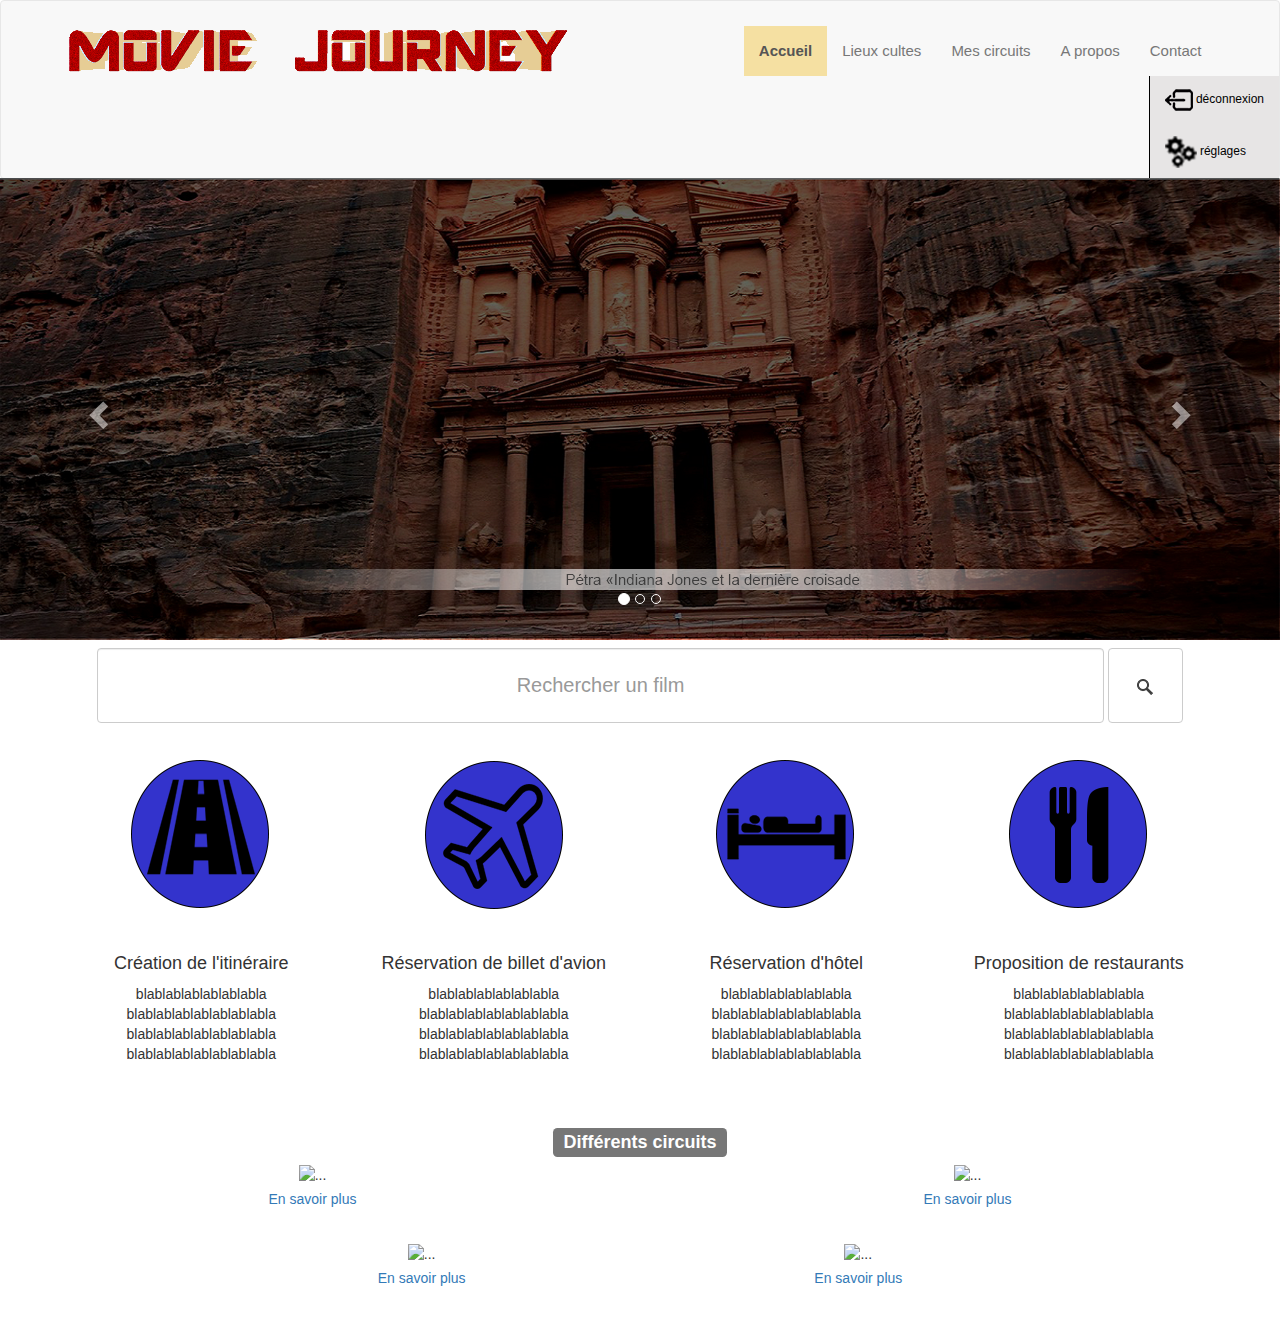
==== index.html @ e5d25b62 "Refonte base site" ====
<!doctype html>
<html lang="fr">
<head>
<meta charset="utf-8">
<title>Movie Journey</title>
<link rel="stylesheet" href="css/bootstrap.css" type="text/css" />
<link rel="stylesheet" href="style.css" type="text/css" />
<!--<script type="text/javascript" src="javascript.js"></script>
<script type="text/javascript" src="js/bootstrap.js"></script>-->
</head>
<body>
<header>
	<nav class="navbar navbar-default">
		<div class="container-fluid"> 
			<!-- Brand and toggle get grouped for better mobile display -->
			<button type="button" class="navbar-toggle collapsed" data-toggle="collapse" data-target="#bs-example-navbar-collapse-1" aria-expanded="false">
				<span class="sr-only">Toggle navigation</span>
				<span class="icon-bar">Accueil</span>
				<span class="icon-bar">Lieux cultes</span>
				<span class="icon-bar">Mes circuits</span>
				<span class="icon-bar">A propos</span>
				<span class="icon-bar">Contact</span>
			</button>
			<div class="navbar-header"> <a class="navbar-brand" href="#"><img src="image/logoredimm.png" alt=""></a> </div>
			<!-- end navbar header
			
			<!-- Collect the nav links, forms, and other content for toggling -->
			<div class="collapse navbar-collapse" id="bs-example-navbar-collapse-1">
				<ul class="nav navbar-nav navbar-left">
					<li class="active"><a href="#">Accueil</a></li>
					<li><a href="#">Lieux cultes</a></li>
					<li><a href="#">Mes circuits</a></li>
					<li><a href="#">A propos</a></li>
					<li><a href="#">Contact</a></li>
				</ul>
				<ul class="nav nav-stacked navbar-right">
					<li><a href="#"><img src="image/logout.png" alt="">déconnexion</a></li>
					<li><a href="#"><img src="image/reglage.png" alt="">réglages</a></li>
				</ul>
			</div>
			<!-- end navbar-collapse --> 
		</div>
		<!-- end container-fluid --> 
	</nav>
</header>

<div id="carousel-example-generic" class="carousel slide" data-ride="carousel">
  <!-- Indicators -->
  <ol class="carousel-indicators">
    <li data-target="#carousel-example-generic" data-slide-to="0" class="active"></li>
    <li data-target="#carousel-example-generic" data-slide-to="1"></li>
    <li data-target="#carousel-example-generic" data-slide-to="2"></li>
  </ol>

  <!-- Wrapper for slides -->
  <div class="carousel-inner" role="listbox">
    <div class="item active">
      <img src="image/Petra.png" alt="...">
      <div class="carousel-caption">
        <img class="descriptioncaroussel" src="image/fonddescriptionimg.png" alt="">
      </div>
    </div>
    <div class="item">
      <img src="image/Bali.jpg" alt="...">
      <div class="carousel-caption">
        Bali
      </div>
    </div>
        <div class="item">
      <img src="image/Montagne.jpg" alt="...">
      <div class="carousel-caption">
        Montagne
      </div>
    </div>
  </div>

  <!-- Controls -->
  <a class="left carousel-control" href="#carousel-example-generic" role="button" data-slide="prev">
    <span class="glyphicon glyphicon-chevron-left" aria-hidden="true"></span>
    <span class="sr-only">Previous</span>
  </a>
  <a class="right carousel-control" href="#carousel-example-generic" role="button" data-slide="next">
    <span class="glyphicon glyphicon-chevron-right" aria-hidden="true"></span>
    <span class="sr-only">Next</span>
  </a>
</div>

<div id="description"> 
	<!-- image 242x200 -->
	<div class="container">
		<form class="navbar-form text-center" id="search-index" role="search">
			<div class="form-group">
				<input type="text" class="form-control" placeholder="Rechercher un film">
			</div>
			<button type="submit" class="btn btn-default"><img src="image/loupe.png" alt=""></button>
		</form>
		<div class="row">
			<div class="col-xs-6 col-md-3 text-center">
				<div class="thumbnail desc"> <img src="image/route.png" alt="..."> 
					<div class="caption">
						<h4>Création de l'itinéraire</h4>
						<p>blablablablablablabla blablablablablablablabla blablablablablablablabla blablablablablablablabla</p>
					</div>
				</div>
			</div>
			<div class="col-xs-6 col-md-3 text-center">
				<div class="thumbnail desc"> <img src="image/airplane.png" alt="..."> 
					<div class="caption">
						<h4>Réservation de billet d'avion</h4>
						<p>blablablablablablabla blablablablablablablabla blablablablablablablabla blablablablablablablabla</p>
					</div>
				</div>
			</div>
			<div class="col-xs-6 col-md-3 text-center">
				<div class="thumbnail"> <img src="image/hostel.png" alt="..."> 
					<div class="caption">
						<h4>Réservation d'hôtel</h4>
						<p>blablablablablablabla blablablablablablablabla blablablablablablablabla blablablablablablablabla</p>
					</div>
				</div>
			</div>
			<div class="col-xs-6 col-md-3 text-center" >
				<div class="thumbnail"> <img src="image/restaurant.png" alt="..."> 
					<div class="caption">
						<h4>Proposition de restaurants</h4>
						<p>blablablablablablabla blablablablablablablabla blablablablablablablabla blablablablablablablabla</p>
					</div>
				</div>
			</div>
		</div>
	</div>
	<!-- end container --> 
</div>
<!-- end description -->

<div id="itinerary"> 
	<!-- image 600x224 -->
	<h3 class="text-center"> <span class="label label-default">Différents circuits</span> </h3>
	<div class="row">
		<div class="col-xs-6 col-md-1">
		</div>
		<div class="col-xs-6 col-md-4 text-center"> <img src="..." alt="...">
			<a href="#" class="thumbnail">
			<!--<p class="nomcircuit">Circuit 1</p>-->
			<p class="details">En savoir plus</p>
			</a> 
		</div>
		<div class="col-xs-6 col-md-2">
		</div>
		<div class="col-xs-6 col-md-4 text-center"> <img src="..." alt="...">
			<a href="#" class="thumbnail">
			<!--<p class="nomcircuit">Circuit 2</p>-->
			<p class="details">En savoir plus</p>
			</a> 
		</div>
		<div class="col-xs-6 col-md-1">
		</div>
	</div>
	<div class="row">
		<div class="col-xs-6 col-md-3">
		</div>
		<div class="col-xs-6 col-md-2 text-center"> <img src="..." alt="...">
			<a href="#" class="thumbnail">
			<!--<p class="nomcircuit">Circuit 3</p>-->
			<p class="details">En savoir plus</p>
			</a>  
		</div>
		<div class="col-xs-6 col-md-2">
		</div>
		<div class="col-xs-6 col-md-2 text-center"> <img src="..." alt="...">
			<a href="#" class="thumbnail">
			<!--<p class="nomcircuit">Circuit 4</p>-->
			<p class="details">En savoir plus</p>
			</a>  
		</div>
		<div class="col-xs-6 col-md-3">
		</div>
	</div>
</div>
<!-- end itinerary -->

</body>
</html>
---- style.css ----
@charset "utf-8";
/* CSS Document */

.thumbnail {
	border:none;	
}

.nav-stacked li {
	font-size:12px;
}

.nav-stacked li a {
	color:black;
	text-decoration:none;
}

.navbar-left {
	margin-left:10%;
	margin-top:25px;
	font-size:15px;
}

.navbar-brand {
	font-size:50px;
	margin-top:25px;
}

.navbar {
	margin-bottom:-1px;
}

ul.nav.nav-stacked.navbar-right {
	border-left:1px solid black;
	background:#E7E5E5;	
	margin-right:-30px;
}

.navbar-default .navbar-nav > .active > a, .navbar-default .navbar-nav > .active > a:hover, .navbar-default .navbar-nav > .active > a:focus {
	background:#F5E0A2;
	font-weight:bold;
}

footer {
	background:#E3E3E3;
}

.navbar-header .navbar-brand img {
	margin-top:-30px;	
}

input.form-control {
    padding-left: 370px;
    padding-right: 370px;
    text-align: center;
    font-size: 20px;
    height: 75px;
}

button.btn.btn-default {
    height: 75px;
    width: 75px;
}
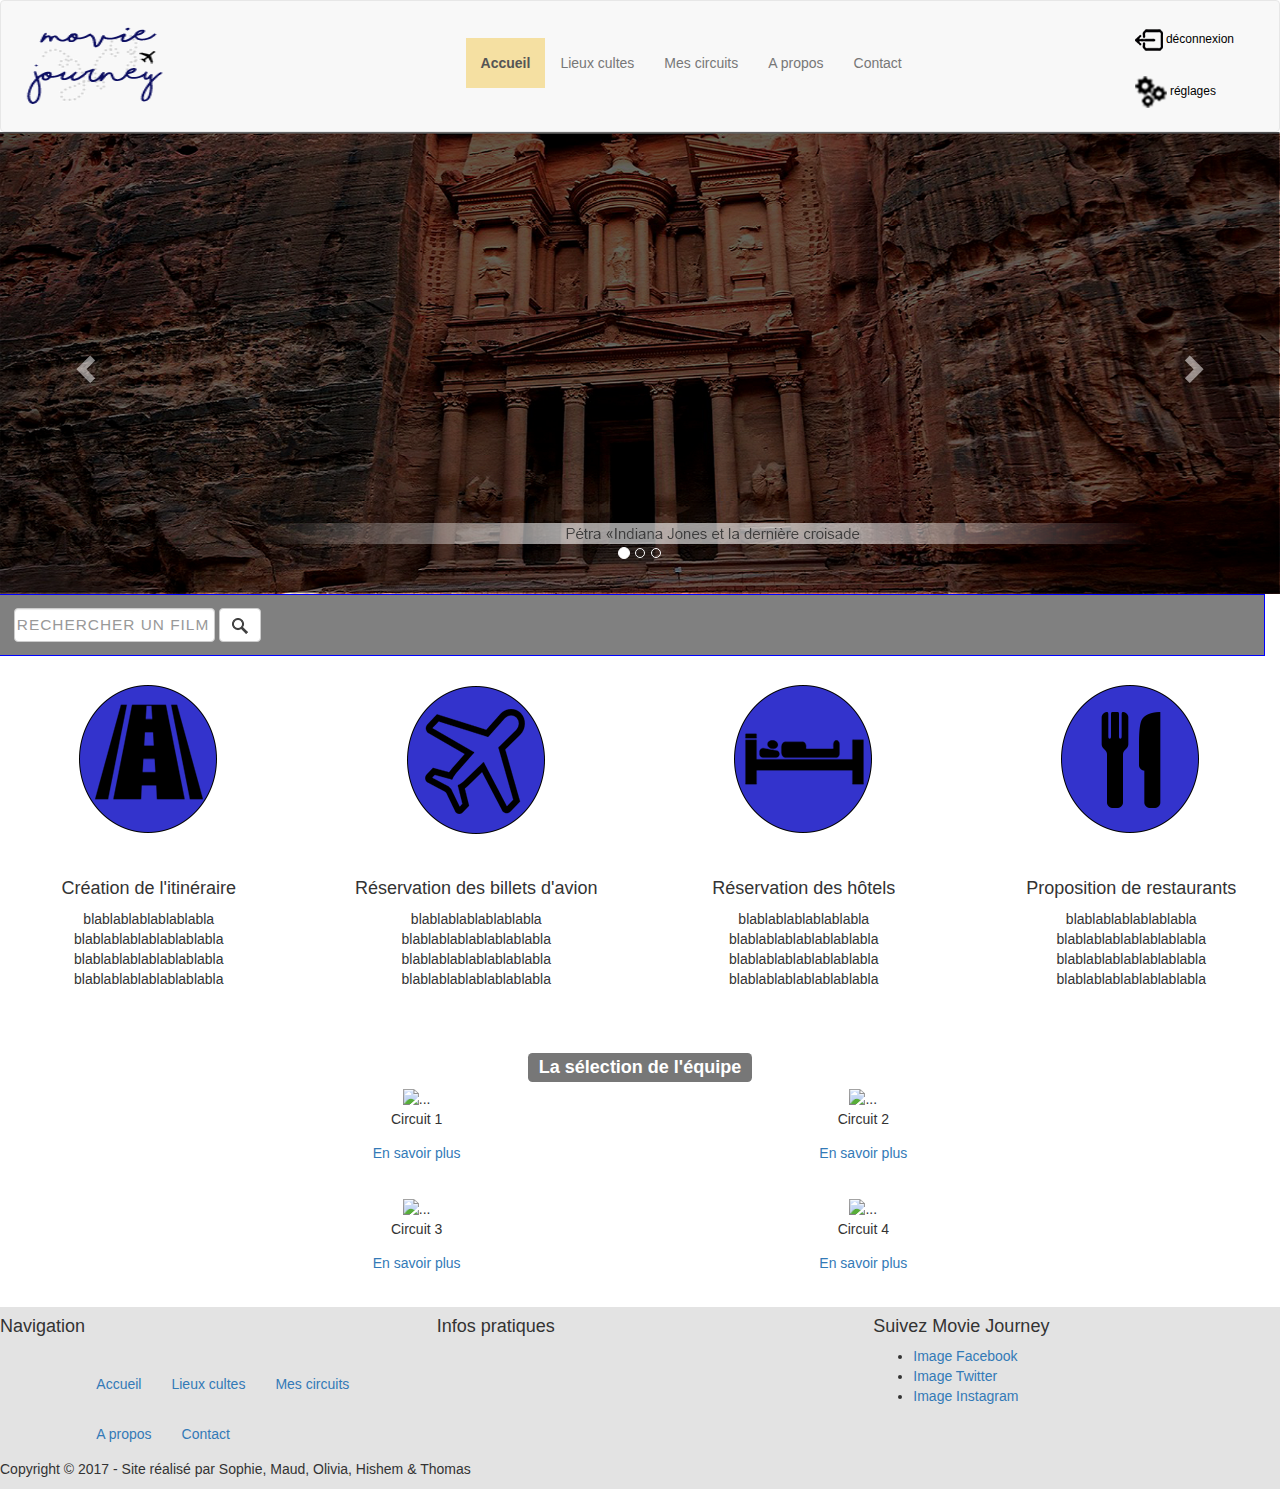
==== commit 70735a1e: "Modif taille image + css header" ====
--- a/index.html
+++ b/index.html
@@ -1,183 +1,245 @@
-<!doctype html>
-<html lang="fr">
-<head>
-<meta charset="utf-8">
-<title>Movie Journey</title>
-<link rel="stylesheet" href="css/bootstrap.css" type="text/css" />
-<link rel="stylesheet" href="style.css" type="text/css" />
-<!--<script type="text/javascript" src="javascript.js"></script>
-<script type="text/javascript" src="js/bootstrap.js"></script>-->
-</head>
-<body>
-<header>
-	<nav class="navbar navbar-default">
-		<div class="container-fluid"> 
-			<!-- Brand and toggle get grouped for better mobile display -->
-			<button type="button" class="navbar-toggle collapsed" data-toggle="collapse" data-target="#bs-example-navbar-collapse-1" aria-expanded="false">
-				<span class="sr-only">Toggle navigation</span>
-				<span class="icon-bar">Accueil</span>
-				<span class="icon-bar">Lieux cultes</span>
-				<span class="icon-bar">Mes circuits</span>
-				<span class="icon-bar">A propos</span>
-				<span class="icon-bar">Contact</span>
-			</button>
-			<div class="navbar-header"> <a class="navbar-brand" href="#"><img src="image/logoredimm.png" alt=""></a> </div>
-			<!-- end navbar header
-			
-			<!-- Collect the nav links, forms, and other content for toggling -->
-			<div class="collapse navbar-collapse" id="bs-example-navbar-collapse-1">
-				<ul class="nav navbar-nav navbar-left">
-					<li class="active"><a href="#">Accueil</a></li>
-					<li><a href="#">Lieux cultes</a></li>
-					<li><a href="#">Mes circuits</a></li>
-					<li><a href="#">A propos</a></li>
-					<li><a href="#">Contact</a></li>
-				</ul>
-				<ul class="nav nav-stacked navbar-right">
-					<li><a href="#"><img src="image/logout.png" alt="">déconnexion</a></li>
-					<li><a href="#"><img src="image/reglage.png" alt="">réglages</a></li>
-				</ul>
-			</div>
-			<!-- end navbar-collapse --> 
+<!DOCTYPE html>
+<html lang="fr"><!-- language -->
+
+	<head>
+		<!-- META TAGS -->
+		<!-- encoding --><meta charset="utf-8"/>
+		<!-- mobile friendly tag --><meta name="viewport" content="width=device-width, initial-scale=1"/>
+		<!-- STYLESHEETS -->
+		<link rel="stylesheet" href="css/bootstrap.css" type="text/css" /><!-- bootstrap -->
+		<link rel="stylesheet" href="style.css" type="text/css" /><!-- main stylesheet -->
+		<title>Movie Journey</title>
+	</head>
+
+	<body>
+		<header>
+			<nav class="navbar navbar-default">
+  <div class="container-fluid">
+    <!-- Brand and toggle get grouped for better mobile display -->
+    <div class="navbar-header">
+      <button type="button" class="navbar-toggle collapsed" data-toggle="collapse" data-target="#bs-example-navbar-collapse-1" aria-expanded="false">
+        <span class="sr-only">Toggle navigation</span>
+        <span class="icon-bar"></span>
+        <span class="icon-bar"></span>
+        <span class="icon-bar"></span>
+      </button>
+      <a class="navbar-brand" href="#"><img src="image/logo-movie-journey.gif" alt="Movie Journey" id="logo" class="img-responsive"/></a>
+    </div>
+
+    <!-- Collect the nav links, forms, and other content for toggling -->
+    <div class="collapse navbar-collapse" id="bs-example-navbar-collapse-1">
+      <ul class="nav navbar-nav">
+
+        <li class="active"><a href="#">Accueil <span class="sr-only">(current)</span></a></li>
+		<li><a href="#">Lieux cultes</a></li>
+		<li><a href="#">Mes circuits</a></li>
+		<li><a href="#">A propos</a></li>
+		<li><a href="#">Contact</a></li>
+      </ul>
+      
+      <ul class="nav nav-stacked navbar-right">
+        <li><a href="#"><img src="image/logout.png" alt=""/>déconnexion</a></li>
+		<li><a href="#"><img src="image/reglage.png" alt=""/>réglages</a></li>
+      </ul>
+    </div><!-- /.navbar-collapse -->
+  </div><!-- /.container-fluid -->
+</nav>
+		</header>
+
+		<!-- MAIN CONTAINER : all page is contained -->
+		<div class="container-fluid">
+
+			<!-- CAROUSEL built with images of famous places, films... -->
+			<div class="row">
+				<div id="carousel-example-generic" class="carousel slide col-lg-12" data-ride="carousel">
+				  <!-- Indicators -->
+				  <ol class="carousel-indicators">
+				    <li data-target="#carousel-example-generic" data-slide-to="0" class="active"></li>
+				    <li data-target="#carousel-example-generic" data-slide-to="1"></li>
+				    <li data-target="#carousel-example-generic" data-slide-to="2"></li>
+				  </ol>
+
+				  <!-- Wrapper for slides -->
+				  <div class="carousel-inner" role="listbox">
+				    <div class="item active">
+				      <img src="image/Petra.png" alt="...">
+				      <div class="carousel-caption">
+				        <img class="descriptioncaroussel" src="image/fonddescriptionimg.png" alt=""/>
+				      </div>
+				    </div>
+				    <div class="item">
+				      <img src="image/Bali.jpg" alt="..."/>
+				      <div class="carousel-caption">
+				        Bali
+				      </div>
+				    </div>
+				        <div class="item">
+				      <img src="image/Montagne.jpg" alt="..."/>
+				      <div class="carousel-caption">
+				        Montagne
+				      </div>
+				    </div>
+				  </div>
+
+				  <!-- Controls -->
+				  <a class="left carousel-control" href="#carousel-example-generic" role="button" data-slide="prev">
+				    <span class="glyphicon glyphicon-chevron-left" aria-hidden="true"></span>
+				    <span class="sr-only">Previous</span>
+				  </a>
+				  <a class="right carousel-control" href="#carousel-example-generic" role="button" data-slide="next">
+				    <span class="glyphicon glyphicon-chevron-right" aria-hidden="true"></span>
+				    <span class="sr-only">Next</span>
+				  </a>
+				</div>
+			</div>
+			<!-- END OF CAROUSEL -->
+
+
+			<!-- search bar -->
+			<div id="searchbarDiv" class="row">
+<form class="form-inline col-lg-12">
+  <div class="form-group">
+    <label for="s" class="sr-only">Recherche</label>
+    <input type="search" class="form-control" id="searchbar" placeholder="Rechercher un film, un lieu, un thème..."/>
+  </div>
+  <button type="submit" class="btn btn-default"><img src="image/loupe.png" alt=""></button>
+</form>
+			 </div>
+			<!-- end of search bar -->
+
+
+
+			<!-- image 242x200 -->
+			<!-- WEBSITE DESCRIPTION -->
+			<div class="row" id="description">
+				
+				<div class="col-xs-6 col-md-3 text-center">
+					<div class="thumbnail desc"> <img src="image/route.png" alt="..."> 
+						<div class="caption">
+							<h4>Création de l'itinéraire</h4>
+							<p>blablablablablablabla blablablablablablablabla blablablablablablablabla blablablablablablablabla</p>
+						</div>
+					</div>
+				</div>
+				<div class="col-xs-6 col-md-3 text-center">
+					<div class="thumbnail desc"> <img src="image/airplane.png" alt="..."> 
+						<div class="caption">
+							<h4>Réservation des billets d'avion</h4>
+							<p>blablablablablablabla blablablablablablablabla blablablablablablablabla blablablablablablablabla</p>
+						</div>
+					</div>
+				</div>
+				<div class="col-xs-6 col-md-3 text-center">
+					<div class="thumbnail"> <img src="image/hostel.png" alt="..."> 
+						<div class="caption">
+							<h4>Réservation des hôtels</h4>
+							<p>blablablablablablabla blablablablablablablabla blablablablablablablabla blablablablablablablabla</p>
+						</div>
+					</div>
+				</div>
+				<div class="col-xs-6 col-md-3 text-center" >
+					<div class="thumbnail"> <img src="image/restaurant.png" alt="..."> 
+						<!-- glyphicon glyphicon-cutlery -->
+						<div class="caption">
+							<h4>Proposition de restaurants</h4>
+							<p>blablablablablablabla blablablablablablablabla blablablablablablablabla blablablablablablablabla</p>
+						</div>
+					</div>
+				</div>
+			</div>
+			<!-- END OF DESCRIPTION -->
+
+			<!-- SELECTED ITENERARIES -->
+			<div id="itinerary" class="row"> 
+				<!-- image 171x180 -->
+				<h3 class="text-center"><span class="label label-default">La sélection de l'équipe</span> </h3>
+				<div class="row">
+					<div class="col-xs-6 col-md-3">
+					</div>
+					<div class="col-xs-6 col-md-2 text-center"> <img src="..." alt="...">
+						<p>Circuit 1</p>
+						<a href="#" class="thumbnail">
+						<p>En savoir plus</p>
+						</a> 
+					</div>
+					<div class="col-xs-6 col-md-2">
+					</div>
+					<div class="col-xs-6 col-md-2 text-center"> <img src="..." alt="...">
+						<p>Circuit 2</p>
+						<a href="#" class="thumbnail">
+						<p>En savoir plus</p>
+						</a> 
+					</div>
+					<div class="col-xs-6 col-md-3">
+					</div>
+				</div>
+				<div class="row">
+					<div class="col-xs-6 col-md-3">
+					</div>
+					<div class="col-xs-6 col-md-2 text-center"> <img src="..." alt="...">
+						<p>Circuit 3</p>
+						<a href="#" class="thumbnail">
+						<p>En savoir plus</p>
+						</a> 
+					</div>
+					<div class="col-xs-6 col-md-2">
+					</div>
+					<div class="col-xs-6 col-md-2 text-center"> <img src="..." alt="...">
+						<p>Circuit 4</p>
+						<a href="#" class="thumbnail">
+						<p>En savoir plus</p>
+						</a> 
+					</div>
+					<div class="col-xs-6 col-md-3">
+					</div>
+				</div>
+			</div>
+			<!-- END OF SELECTED ITENERARIES -->
 		</div>
-		<!-- end container-fluid --> 
-	</nav>
-</header>
-
-<div id="carousel-example-generic" class="carousel slide" data-ride="carousel">
-  <!-- Indicators -->
-  <ol class="carousel-indicators">
-    <li data-target="#carousel-example-generic" data-slide-to="0" class="active"></li>
-    <li data-target="#carousel-example-generic" data-slide-to="1"></li>
-    <li data-target="#carousel-example-generic" data-slide-to="2"></li>
-  </ol>
-
-  <!-- Wrapper for slides -->
-  <div class="carousel-inner" role="listbox">
-    <div class="item active">
-      <img src="image/Petra.png" alt="...">
-      <div class="carousel-caption">
-        <img class="descriptioncaroussel" src="image/fonddescriptionimg.png" alt="">
-      </div>
-    </div>
-    <div class="item">
-      <img src="image/Bali.jpg" alt="...">
-      <div class="carousel-caption">
-        Bali
-      </div>
-    </div>
-        <div class="item">
-      <img src="image/Montagne.jpg" alt="...">
-      <div class="carousel-caption">
-        Montagne
-      </div>
-    </div>
-  </div>
-
-  <!-- Controls -->
-  <a class="left carousel-control" href="#carousel-example-generic" role="button" data-slide="prev">
-    <span class="glyphicon glyphicon-chevron-left" aria-hidden="true"></span>
-    <span class="sr-only">Previous</span>
-  </a>
-  <a class="right carousel-control" href="#carousel-example-generic" role="button" data-slide="next">
-    <span class="glyphicon glyphicon-chevron-right" aria-hidden="true"></span>
-    <span class="sr-only">Next</span>
-  </a>
-</div>
-
-<div id="description"> 
-	<!-- image 242x200 -->
-	<div class="container">
-		<form class="navbar-form text-center" id="search-index" role="search">
-			<div class="form-group">
-				<input type="text" class="form-control" placeholder="Rechercher un film">
-			</div>
-			<button type="submit" class="btn btn-default"><img src="image/loupe.png" alt=""></button>
-		</form>
-		<div class="row">
-			<div class="col-xs-6 col-md-3 text-center">
-				<div class="thumbnail desc"> <img src="image/route.png" alt="..."> 
-					<div class="caption">
-						<h4>Création de l'itinéraire</h4>
-						<p>blablablablablablabla blablablablablablablabla blablablablablablablabla blablablablablablablabla</p>
-					</div>
-				</div>
-			</div>
-			<div class="col-xs-6 col-md-3 text-center">
-				<div class="thumbnail desc"> <img src="image/airplane.png" alt="..."> 
-					<div class="caption">
-						<h4>Réservation de billet d'avion</h4>
-						<p>blablablablablablabla blablablablablablablabla blablablablablablablabla blablablablablablablabla</p>
-					</div>
-				</div>
-			</div>
-			<div class="col-xs-6 col-md-3 text-center">
-				<div class="thumbnail"> <img src="image/hostel.png" alt="..."> 
-					<div class="caption">
-						<h4>Réservation d'hôtel</h4>
-						<p>blablablablablablabla blablablablablablablabla blablablablablablablabla blablablablablablablabla</p>
-					</div>
-				</div>
-			</div>
-			<div class="col-xs-6 col-md-3 text-center" >
-				<div class="thumbnail"> <img src="image/restaurant.png" alt="..."> 
-					<div class="caption">
-						<h4>Proposition de restaurants</h4>
-						<p>blablablablablablabla blablablablablablablabla blablablablablablablabla blablablablablablablabla</p>
-					</div>
-				</div>
-			</div>
+
+		
+
+		
+<!-- !!!!!!!!!!  faire un include footer.php à la place !!!!!!!!!! -->
+
+		<div class="container-fluid">
+		<footer>
+			<div class="row">
+				<div class="col-lg-4 col-md-6">
+					<h4>Navigation</h4>
+					<ul class="nav navbar-nav">
+						<li><a href="#">Accueil</a></li>
+						<li><a href="#">Lieux cultes</a></li>
+						<li><a href="#">Mes circuits</a></li>
+						<li><a href="#">A propos</a></li>
+						<li><a href="#">Contact</a></li>
+					</ul>
+				</div>
+				<div class="col-lg-4 col-xs-12">
+					<h4>Infos pratiques</h4>
+				</div>
+				<div class="social-inner col-lg-4 col-md-6">
+					<h4>Suivez Movie Journey</h4>
+					<ul class="social">
+						<li><a href="#">Image Facebook</a></li>
+						<li><a href="#">Image Twitter</a></li>
+						<li><a href="#">Image Instagram</a></li>
+
+					</ul>
+				</div>
+			</div>
+
+			<!-- copyright info -->
+			<div class="row">
+				<div class="copyright col-lg-12">
+					<p>Copyright © 2017 - Site réalisé par Sophie, Maud, Olivia, Hishem & Thomas</p>
+				</div>
+			</div>
+		</footer>
 		</div>
-	</div>
-	<!-- end container --> 
-</div>
-<!-- end description -->
-
-<div id="itinerary"> 
-	<!-- image 600x224 -->
-	<h3 class="text-center"> <span class="label label-default">Différents circuits</span> </h3>
-	<div class="row">
-		<div class="col-xs-6 col-md-1">
-		</div>
-		<div class="col-xs-6 col-md-4 text-center"> <img src="..." alt="...">
-			<a href="#" class="thumbnail">
-			<!--<p class="nomcircuit">Circuit 1</p>-->
-			<p class="details">En savoir plus</p>
-			</a> 
-		</div>
-		<div class="col-xs-6 col-md-2">
-		</div>
-		<div class="col-xs-6 col-md-4 text-center"> <img src="..." alt="...">
-			<a href="#" class="thumbnail">
-			<!--<p class="nomcircuit">Circuit 2</p>-->
-			<p class="details">En savoir plus</p>
-			</a> 
-		</div>
-		<div class="col-xs-6 col-md-1">
-		</div>
-	</div>
-	<div class="row">
-		<div class="col-xs-6 col-md-3">
-		</div>
-		<div class="col-xs-6 col-md-2 text-center"> <img src="..." alt="...">
-			<a href="#" class="thumbnail">
-			<!--<p class="nomcircuit">Circuit 3</p>-->
-			<p class="details">En savoir plus</p>
-			</a>  
-		</div>
-		<div class="col-xs-6 col-md-2">
-		</div>
-		<div class="col-xs-6 col-md-2 text-center"> <img src="..." alt="...">
-			<a href="#" class="thumbnail">
-			<!--<p class="nomcircuit">Circuit 4</p>-->
-			<p class="details">En savoir plus</p>
-			</a>  
-		</div>
-		<div class="col-xs-6 col-md-3">
-		</div>
-	</div>
-</div>
-<!-- end itinerary -->
-
-</body>
+
+		<!-- SCRIPT FILES -->
+		<!-- jquery script --><script type="text/javascript" src="js/jquery-3.1.1.js"></script>
+		<!-- bootstrap file --> <script src="js/bootstrap.min.js"></script>
+	</body>
 </html>
--- a/style.css
+++ b/style.css
@@ -1,5 +1,14 @@
 @charset "utf-8";
 /* CSS Document */
+
+body{
+	font-family:url('https://www.fontify.me/wf/0cdbacad7fd241378c8726431c6f3964');
+}
+
+
+header{
+	width:100%;
+}
 
 .thumbnail {
 	border:none;	
@@ -14,25 +23,23 @@
 	text-decoration:none;
 }
 
-.navbar-left {
-	margin-left:10%;
-	margin-top:25px;
-	font-size:15px;
+ul.nav.nav-stacked.navbar-right {
+    margin-right: 15px;
+    margin-top: 15px;
 }
 
-.navbar-brand {
-	font-size:50px;
-	margin-top:25px;
+.navbar-brand{
+	width:100%;
+	height:auto;
 }
 
 .navbar {
-	margin-bottom:-1px;
+	margin-bottom:0px;	
 }
 
-ul.nav.nav-stacked.navbar-right {
-	border-left:1px solid black;
-	background:#E7E5E5;	
-	margin-right:-30px;
+ul.navbar-nav {
+    margin-top: 3%;
+    margin-left: 20%;
 }
 
 .navbar-default .navbar-nav > .active > a, .navbar-default .navbar-nav > .active > a:hover, .navbar-default .navbar-nav > .active > a:focus {
@@ -40,23 +47,33 @@
 	font-weight:bold;
 }
 
+#searchbarDiv{
+	padding:1%;
+	border: 1px solid blue;
+	background:grey;
+	width:100%;
+}
+
 footer {
 	background:#E3E3E3;
 }
 
-.navbar-header .navbar-brand img {
-	margin-top:-30px;	
+#searchbarDiv input[type="search"] {
+    text-align: center;
+    text-transform: uppercase;
+    letter-spacing: 1px;
+    font-size: 110%;
+    width:100%;
+    padding: 1%;
 }
 
-input.form-control {
-    padding-left: 370px;
-    padding-right: 370px;
-    text-align: center;
-    font-size: 20px;
-    height: 75px;
+#logo {
+	width:200px;
+	height:100px;	
 }
 
-button.btn.btn-default {
-    height: 75px;
-    width: 75px;
-}+.container-fluid {
+	padding-right:0px;
+	padding-left:0px;
+}
+
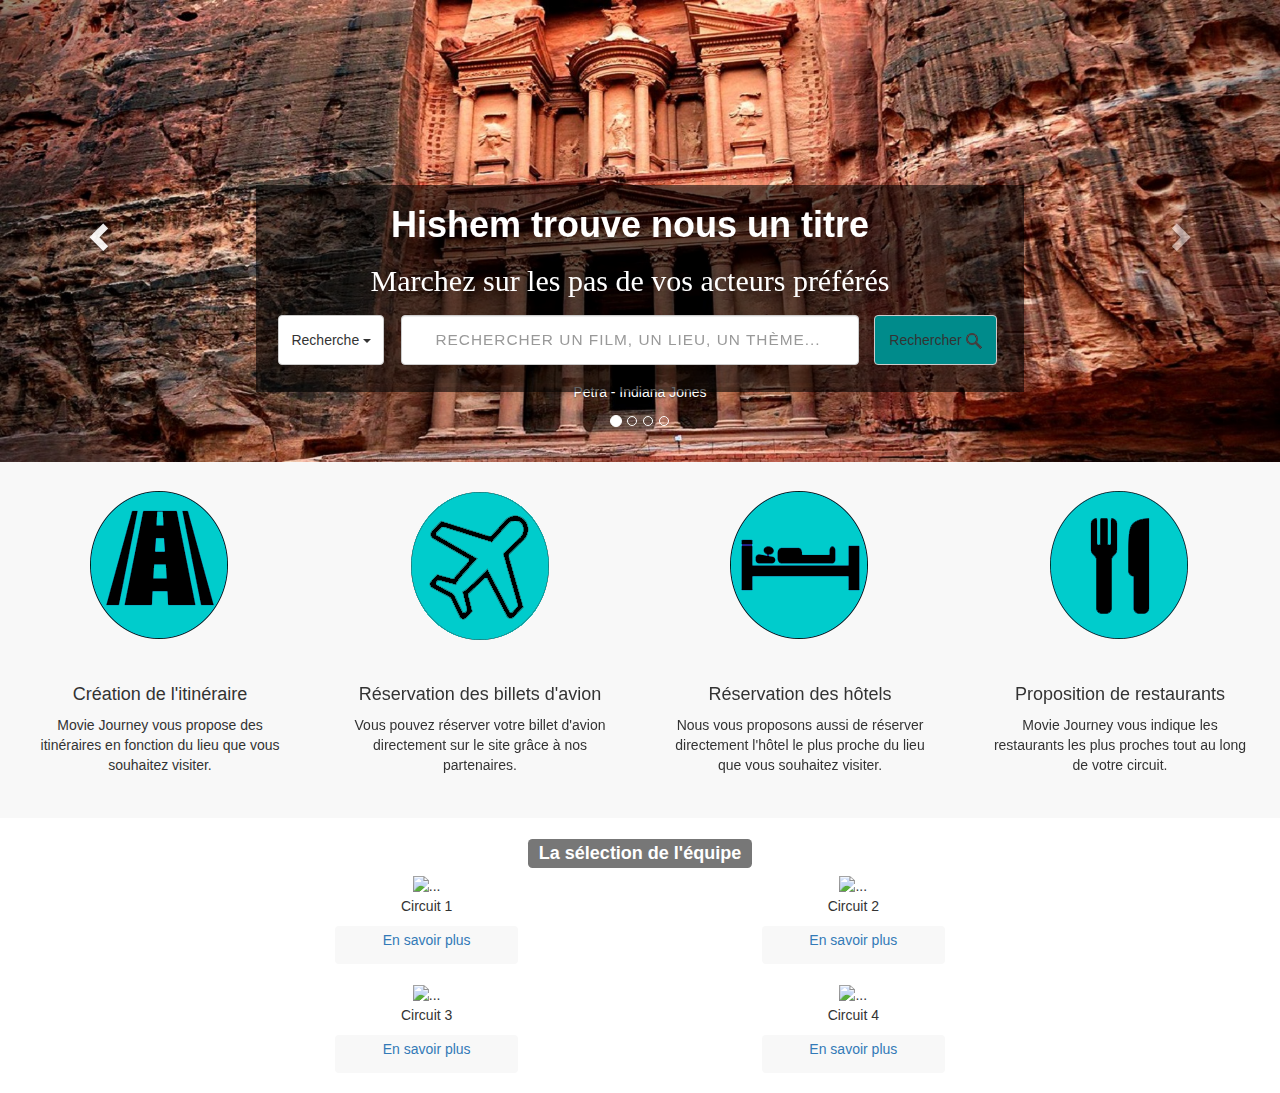
==== commit 6b534563: "Petit changement carrousel" ====
--- a/index.html
+++ b/index.html
@@ -1,245 +1,186 @@
 <!DOCTYPE html>
-<html lang="fr"><!-- language -->
+<html lang="fr">
+<!-- language -->
+<head>
+<!-- META TAGS -->
+<!-- encoding -->
+<meta charset="utf-8"/>
+<!-- mobile friendly tag -->
+<meta name="viewport" content="width=device-width, initial-scale=1"/>
+<!-- STYLESHEETS -->
+<link rel="stylesheet" href="css/bootstrap.css" type="text/css" />
+<!-- bootstrap -->
+<link rel="stylesheet" href="font-awesome-4.7.0/css/font-awesome.min.css"/>
+<!-- font awesome -->
+<link rel="stylesheet" href="style.css" type="text/css" />
+<!-- main stylesheet -->
+<title>Movie Journey</title>
+</head>
 
-	<head>
-		<!-- META TAGS -->
-		<!-- encoding --><meta charset="utf-8"/>
-		<!-- mobile friendly tag --><meta name="viewport" content="width=device-width, initial-scale=1"/>
-		<!-- STYLESHEETS -->
-		<link rel="stylesheet" href="css/bootstrap.css" type="text/css" /><!-- bootstrap -->
-		<link rel="stylesheet" href="style.css" type="text/css" /><!-- main stylesheet -->
-		<title>Movie Journey</title>
-	</head>
+<body>
 
-	<body>
-		<header>
-			<nav class="navbar navbar-default">
-  <div class="container-fluid">
-    <!-- Brand and toggle get grouped for better mobile display -->
-    <div class="navbar-header">
-      <button type="button" class="navbar-toggle collapsed" data-toggle="collapse" data-target="#bs-example-navbar-collapse-1" aria-expanded="false">
-        <span class="sr-only">Toggle navigation</span>
-        <span class="icon-bar"></span>
-        <span class="icon-bar"></span>
-        <span class="icon-bar"></span>
-      </button>
-      <a class="navbar-brand" href="#"><img src="image/logo-movie-journey.gif" alt="Movie Journey" id="logo" class="img-responsive"/></a>
-    </div>
+<!-- MAIN CONTAINER : all page is contained -->
+<div class="container-fluid">
 
-    <!-- Collect the nav links, forms, and other content for toggling -->
-    <div class="collapse navbar-collapse" id="bs-example-navbar-collapse-1">
-      <ul class="nav navbar-nav">
-
-        <li class="active"><a href="#">Accueil <span class="sr-only">(current)</span></a></li>
-		<li><a href="#">Lieux cultes</a></li>
-		<li><a href="#">Mes circuits</a></li>
-		<li><a href="#">A propos</a></li>
-		<li><a href="#">Contact</a></li>
-      </ul>
-      
-      <ul class="nav nav-stacked navbar-right">
-        <li><a href="#"><img src="image/logout.png" alt=""/>déconnexion</a></li>
-		<li><a href="#"><img src="image/reglage.png" alt=""/>réglages</a></li>
-      </ul>
-    </div><!-- /.navbar-collapse -->
-  </div><!-- /.container-fluid -->
-</nav>
-		</header>
-
-		<!-- MAIN CONTAINER : all page is contained -->
-		<div class="container-fluid">
-
-			<!-- CAROUSEL built with images of famous places, films... -->
-			<div class="row">
-				<div id="carousel-example-generic" class="carousel slide col-lg-12" data-ride="carousel">
-				  <!-- Indicators -->
-				  <ol class="carousel-indicators">
-				    <li data-target="#carousel-example-generic" data-slide-to="0" class="active"></li>
-				    <li data-target="#carousel-example-generic" data-slide-to="1"></li>
-				    <li data-target="#carousel-example-generic" data-slide-to="2"></li>
-				  </ol>
-
-				  <!-- Wrapper for slides -->
-				  <div class="carousel-inner" role="listbox">
-				    <div class="item active">
-				      <img src="image/Petra.png" alt="...">
-				      <div class="carousel-caption">
-				        <img class="descriptioncaroussel" src="image/fonddescriptionimg.png" alt=""/>
-				      </div>
-				    </div>
-				    <div class="item">
-				      <img src="image/Bali.jpg" alt="..."/>
-				      <div class="carousel-caption">
-				        Bali
-				      </div>
-				    </div>
-				        <div class="item">
-				      <img src="image/Montagne.jpg" alt="..."/>
-				      <div class="carousel-caption">
-				        Montagne
-				      </div>
-				    </div>
-				  </div>
-
-				  <!-- Controls -->
-				  <a class="left carousel-control" href="#carousel-example-generic" role="button" data-slide="prev">
-				    <span class="glyphicon glyphicon-chevron-left" aria-hidden="true"></span>
-				    <span class="sr-only">Previous</span>
-				  </a>
-				  <a class="right carousel-control" href="#carousel-example-generic" role="button" data-slide="next">
-				    <span class="glyphicon glyphicon-chevron-right" aria-hidden="true"></span>
-				    <span class="sr-only">Next</span>
-				  </a>
+<!-- CAROUSEL built with images of famous places, films... -->
+<div class="row">
+	<div id="carousel-example-generic" class="carousel slide" data-ride="carousel"> 
+		
+		<div class="inner-container-carousel">
+			<!-- overlay -->
+			<div class="overlay">
+				<h1 class="overlay-h1">Hishem trouve nous un titre</h1>
+				<h2 class="overlay-h2">Marchez sur les pas de vos acteurs préférés</h2>
+			</div>
+			<!-- end of overlay --> 
+			
+			<!-- search bar -->
+			<div id="searchbarDiv" class="row">
+				<form class="form-inline">
+					<div class="dropdown col-lg-2 col-md-2" id="searchTools">
+						<button class="btn btn-default dropdown-toggle" type="button" id="dropdownMenu1" data-toggle="dropdown" aria-haspopup="true" aria-expanded="true"> Recherche <span class="caret"></span> </button>
+						<ul class="dropdown-menu" aria-labelledby="dropdownMenu1">
+							<li><a href="#">Film</a></li>
+							<li><a href="#">Thème de film</a></li>
+							<li><a href="#">Tous les lieux cultes</a></li>
+						</ul>
+					</div>
+					<div class="form-group col-lg-8 col-md-10">
+						<label for="s" class="sr-only">Recherche</label>
+						<input type="search" class="form-control" id="searchbar" placeholder="Rechercher un film, un lieu, un thème..."/>
+					</div>
+					<button type="submit" class="btn btn-default col-lg-2 col-md-hidden">Rechercher 	<img src="image/loupe.png" alt="Rechercher"/></button>
+				</form>
+			</div>
+			<!-- end of search bar --> 
+		</div>
+		<!-- end of inner-container-carousel -->
+		
+		<!-- Indicators -->
+		<ol class="carousel-indicators">
+			<li data-target="#carousel-example-generic" data-slide-to="0" class="active"></li>
+			<li data-target="#carousel-example-generic" data-slide-to="1"></li>
+			<li data-target="#carousel-example-generic" data-slide-to="2"></li>
+			<li data-target="#carousel-example-generic" data-slide-to="3"></li>
+		</ol>
+		
+		<!-- Wrapper for slides -->
+		<div class="carousel-inner" role="listbox">
+			<div class="item active"> <img src="image/petra2.jpg" alt="...">
+				<div class="carousel-caption">
+					<p>Petra - Indiana Jones</p>
 				</div>
 			</div>
-			<!-- END OF CAROUSEL -->
-
-
-			<!-- search bar -->
-			<div id="searchbarDiv" class="row">
-<form class="form-inline col-lg-12">
-  <div class="form-group">
-    <label for="s" class="sr-only">Recherche</label>
-    <input type="search" class="form-control" id="searchbar" placeholder="Rechercher un film, un lieu, un thème..."/>
-  </div>
-  <button type="submit" class="btn btn-default"><img src="image/loupe.png" alt=""></button>
-</form>
-			 </div>
-			<!-- end of search bar -->
-
-
-
-			<!-- image 242x200 -->
-			<!-- WEBSITE DESCRIPTION -->
-			<div class="row" id="description">
-				
-				<div class="col-xs-6 col-md-3 text-center">
-					<div class="thumbnail desc"> <img src="image/route.png" alt="..."> 
-						<div class="caption">
-							<h4>Création de l'itinéraire</h4>
-							<p>blablablablablablabla blablablablablablablabla blablablablablablablabla blablablablablablablabla</p>
-						</div>
-					</div>
-				</div>
-				<div class="col-xs-6 col-md-3 text-center">
-					<div class="thumbnail desc"> <img src="image/airplane.png" alt="..."> 
-						<div class="caption">
-							<h4>Réservation des billets d'avion</h4>
-							<p>blablablablablablabla blablablablablablablabla blablablablablablablabla blablablablablablablabla</p>
-						</div>
-					</div>
-				</div>
-				<div class="col-xs-6 col-md-3 text-center">
-					<div class="thumbnail"> <img src="image/hostel.png" alt="..."> 
-						<div class="caption">
-							<h4>Réservation des hôtels</h4>
-							<p>blablablablablablabla blablablablablablablabla blablablablablablablabla blablablablablablablabla</p>
-						</div>
-					</div>
-				</div>
-				<div class="col-xs-6 col-md-3 text-center" >
-					<div class="thumbnail"> <img src="image/restaurant.png" alt="..."> 
-						<!-- glyphicon glyphicon-cutlery -->
-						<div class="caption">
-							<h4>Proposition de restaurants</h4>
-							<p>blablablablablablabla blablablablablablablabla blablablablablablablabla blablablablablablablabla</p>
-						</div>
-					</div>
+			<div class="item"> <img src="image/Bali.jpg" alt="..."/>
+				<div class="carousel-caption">
+					<p>Bali</p>
 				</div>
 			</div>
-			<!-- END OF DESCRIPTION -->
-
-			<!-- SELECTED ITENERARIES -->
-			<div id="itinerary" class="row"> 
-				<!-- image 171x180 -->
-				<h3 class="text-center"><span class="label label-default">La sélection de l'équipe</span> </h3>
-				<div class="row">
-					<div class="col-xs-6 col-md-3">
-					</div>
-					<div class="col-xs-6 col-md-2 text-center"> <img src="..." alt="...">
-						<p>Circuit 1</p>
-						<a href="#" class="thumbnail">
-						<p>En savoir plus</p>
-						</a> 
-					</div>
-					<div class="col-xs-6 col-md-2">
-					</div>
-					<div class="col-xs-6 col-md-2 text-center"> <img src="..." alt="...">
-						<p>Circuit 2</p>
-						<a href="#" class="thumbnail">
-						<p>En savoir plus</p>
-						</a> 
-					</div>
-					<div class="col-xs-6 col-md-3">
-					</div>
-				</div>
-				<div class="row">
-					<div class="col-xs-6 col-md-3">
-					</div>
-					<div class="col-xs-6 col-md-2 text-center"> <img src="..." alt="...">
-						<p>Circuit 3</p>
-						<a href="#" class="thumbnail">
-						<p>En savoir plus</p>
-						</a> 
-					</div>
-					<div class="col-xs-6 col-md-2">
-					</div>
-					<div class="col-xs-6 col-md-2 text-center"> <img src="..." alt="...">
-						<p>Circuit 4</p>
-						<a href="#" class="thumbnail">
-						<p>En savoir plus</p>
-						</a> 
-					</div>
-					<div class="col-xs-6 col-md-3">
-					</div>
+			<div class="item"> <img src="image/Montagne.jpg" alt="..."/>
+				<div class="carousel-caption">
+					<p>Montagne</p>
 				</div>
 			</div>
-			<!-- END OF SELECTED ITENERARIES -->
 		</div>
-
 		
-
-		
-<!-- !!!!!!!!!!  faire un include footer.php à la place !!!!!!!!!! -->
-
-		<div class="container-fluid">
-		<footer>
-			<div class="row">
-				<div class="col-lg-4 col-md-6">
-					<h4>Navigation</h4>
-					<ul class="nav navbar-nav">
-						<li><a href="#">Accueil</a></li>
-						<li><a href="#">Lieux cultes</a></li>
-						<li><a href="#">Mes circuits</a></li>
-						<li><a href="#">A propos</a></li>
-						<li><a href="#">Contact</a></li>
-					</ul>
-				</div>
-				<div class="col-lg-4 col-xs-12">
-					<h4>Infos pratiques</h4>
-				</div>
-				<div class="social-inner col-lg-4 col-md-6">
-					<h4>Suivez Movie Journey</h4>
-					<ul class="social">
-						<li><a href="#">Image Facebook</a></li>
-						<li><a href="#">Image Twitter</a></li>
-						<li><a href="#">Image Instagram</a></li>
-
-					</ul>
+		<!-- Controls --> 
+			<a class="left carousel-control" href="#carousel-example-generic" role="button" data-slide="prev">
+			<span class="glyphicon glyphicon-chevron-left" aria-hidden="true"></span>
+			<span class="sr-only">Previous</span>
+			</a>
+			<a class="right carousel-control" href="#carousel-example-generic" role="button" data-slide="next">
+			<span class="glyphicon glyphicon-chevron-right" aria-hidden="true"></span>
+			<span class="sr-only">Next</span>
+			</a>
+	</div>
+	</div>
+	<!-- END OF CAROUSEL --> 
+	
+	<!-- image 242x200 --> 
+	<!-- WEBSITE DESCRIPTION -->
+	<div class="row" id="description">
+		<div class="col-xs-6 col-md-3 text-center">
+			<div class="thumbnail desc"> <img src="image/route.png" alt="..."/>
+				<div class="caption">
+					<h4>Création de l'itinéraire</h4>
+					<p>Movie Journey vous propose des itinéraires en fonction du lieu que vous souhaitez visiter.</p>
 				</div>
 			</div>
-
-			<!-- copyright info -->
-			<div class="row">
-				<div class="copyright col-lg-12">
-					<p>Copyright © 2017 - Site réalisé par Sophie, Maud, Olivia, Hishem & Thomas</p>
+		</div>
+		<div class="col-xs-6 col-md-3 text-center">
+			<div class="thumbnail desc"> <img src="image/airplane.png" alt="..."/>
+				<div class="caption">
+					<h4>Réservation des billets d'avion</h4>
+					<p>Vous pouvez réserver votre billet d'avion directement sur le site grâce à nos partenaires.</p>
 				</div>
 			</div>
-		</footer>
 		</div>
+		<div class="col-xs-6 col-md-3 text-center">
+			<div class="thumbnail"> <img src="image/hostel.png" alt="..."/>
+				<div class="caption">
+					<h4>Réservation des hôtels</h4>
+					<p>Nous vous proposons aussi de réserver directement l'hôtel le plus proche du lieu que vous souhaitez visiter.</p>
+				</div>
+			</div>
+		</div>
+		<div class="col-xs-6 col-md-3 text-center" >
+			<div class="thumbnail"> <img src="image/restaurants.png" alt="..."/>
+				<div class="caption">
+					<h4>Proposition de restaurants</h4>
+					<p>Movie Journey vous indique les restaurants les plus proches tout au long de votre circuit.</p>
+				</div>
+			</div>
+		</div>
+	</div>
+	<!-- END OF DESCRIPTION --> 
+	
+	<!-- ADVERTISEMENTS -->
+	
+	<!-- SELECTED ITENERARIES -->
+	<div id="itinerary" class="row"> 
+		<!-- image 171x180 -->
+		<h3 class="text-center"><span class="label label-default">La sélection de l'équipe</span> </h3>
+		<div class="row">
+			<div class="col-xs-6 col-md-3"> </div>
+			<div class="col-xs-6 col-md-2 text-center"> <img src="..." alt="..."/>
+				<p>Circuit 1</p>
+				<a href="#" class="thumbnail">
+				<p>En savoir plus</p>
+				</a> </div>
+			<div class="col-xs-6 col-md-2"> </div>
+			<div class="col-xs-6 col-md-2 text-center"> <img src="..." alt="..."/>
+				<p>Circuit 2</p>
+				<a href="#" class="thumbnail">
+				<p>En savoir plus</p>
+				</a> </div>
+			<div class="col-xs-6 col-md-3"> </div>
+		</div>
+		<div class="row">
+			<div class="col-xs-6 col-md-3"> </div>
+			<div class="col-xs-6 col-md-2 text-center"> <img src="..." alt="...">
+				<p>Circuit 3</p>
+				<a href="#" class="thumbnail">
+				<p>En savoir plus</p>
+				</a> </div>
+			<div class="col-xs-6 col-md-2"> </div>
+			<div class="col-xs-6 col-md-2 text-center"> <img src="..." alt="...">
+				<p>Circuit 4</p>
+				<a href="#" class="thumbnail">
+				<p>En savoir plus</p>
+				</a> 
+			</div>
+			<div class="col-xs-6 col-md-3"> </div>
+		</div>
+	</div>
+	<!-- END OF SELECTED ITENERARIES --> 
+	
+	<!-- FOOTER -->	<!-- END OF FOOTER --> 
+	
+	<!-- END OF THE MAIN CONTAINER --> 
+</div>
 
-		<!-- SCRIPT FILES -->
-		<!-- jquery script --><script type="text/javascript" src="js/jquery-3.1.1.js"></script>
-		<!-- bootstrap file --> <script src="js/bootstrap.min.js"></script>
-	</body>
+<!-- SCRIPT FILES --> 
+<!-- jquery script --><script type="text/javascript" src="js/jquery-3.1.1.js"></script> 
+<!-- bootstrap file --> <script src="js/bootstrap.min.js"></script>
+</body>
 </html>
--- a/style.css
+++ b/style.css
@@ -4,6 +4,8 @@
 body{
 	font-family:url('https://www.fontify.me/wf/0cdbacad7fd241378c8726431c6f3964');
 }
+
+
 
 
 header{
@@ -49,13 +51,16 @@
 
 #searchbarDiv{
 	padding:1%;
-	border: 1px solid blue;
-	background:grey;
-	width:100%;
+	overflow: hidden;
 }
 
 footer {
 	background:#E3E3E3;
+}
+
+#searchTools{
+	overflow: visible;
+	z-index: 9999;
 }
 
 #searchbarDiv input[type="search"] {
@@ -63,8 +68,9 @@
     text-transform: uppercase;
     letter-spacing: 1px;
     font-size: 110%;
-    width:100%;
+    width: 100%;
     padding: 1%;
+	height:50px;
 }
 
 #logo {
@@ -77,3 +83,57 @@
 	padding-left:0px;
 }
 
+
+ul.social {
+    list-style: none;
+    text-align: center;
+}
+
+ul.social li {
+	display: inline-block;
+}
+
+ul.social li img {
+	width:32px;
+	height:auto;
+	margin:10px;
+}
+
+.inner-container-carousel {
+    position: absolute;
+    left: 50%;
+    top: 40%;
+    z-index: 15;
+    width: 60%;
+    margin-left: -30%;
+    padding-bottom: 20px;
+    padding-right: 20px;
+    text-align: center;
+    color: white;
+    background: url(image/fondform.png);
+}
+
+.overlay-h1 {
+	font-weight:700;
+}
+
+.overlay-h2 {
+	font-family: Uni-Sans-book;
+}
+
+button.btn.btn-default.col-lg-2.col-md-hidden {
+    background-color: #008B8B;
+	height:50px;
+}
+
+button#dropdownMenu1 {
+    height: 50px;
+}
+
+#description {
+	background:#F8F8F8;	
+}
+
+.thumbnail {
+	background:#F8F8F8;	
+}
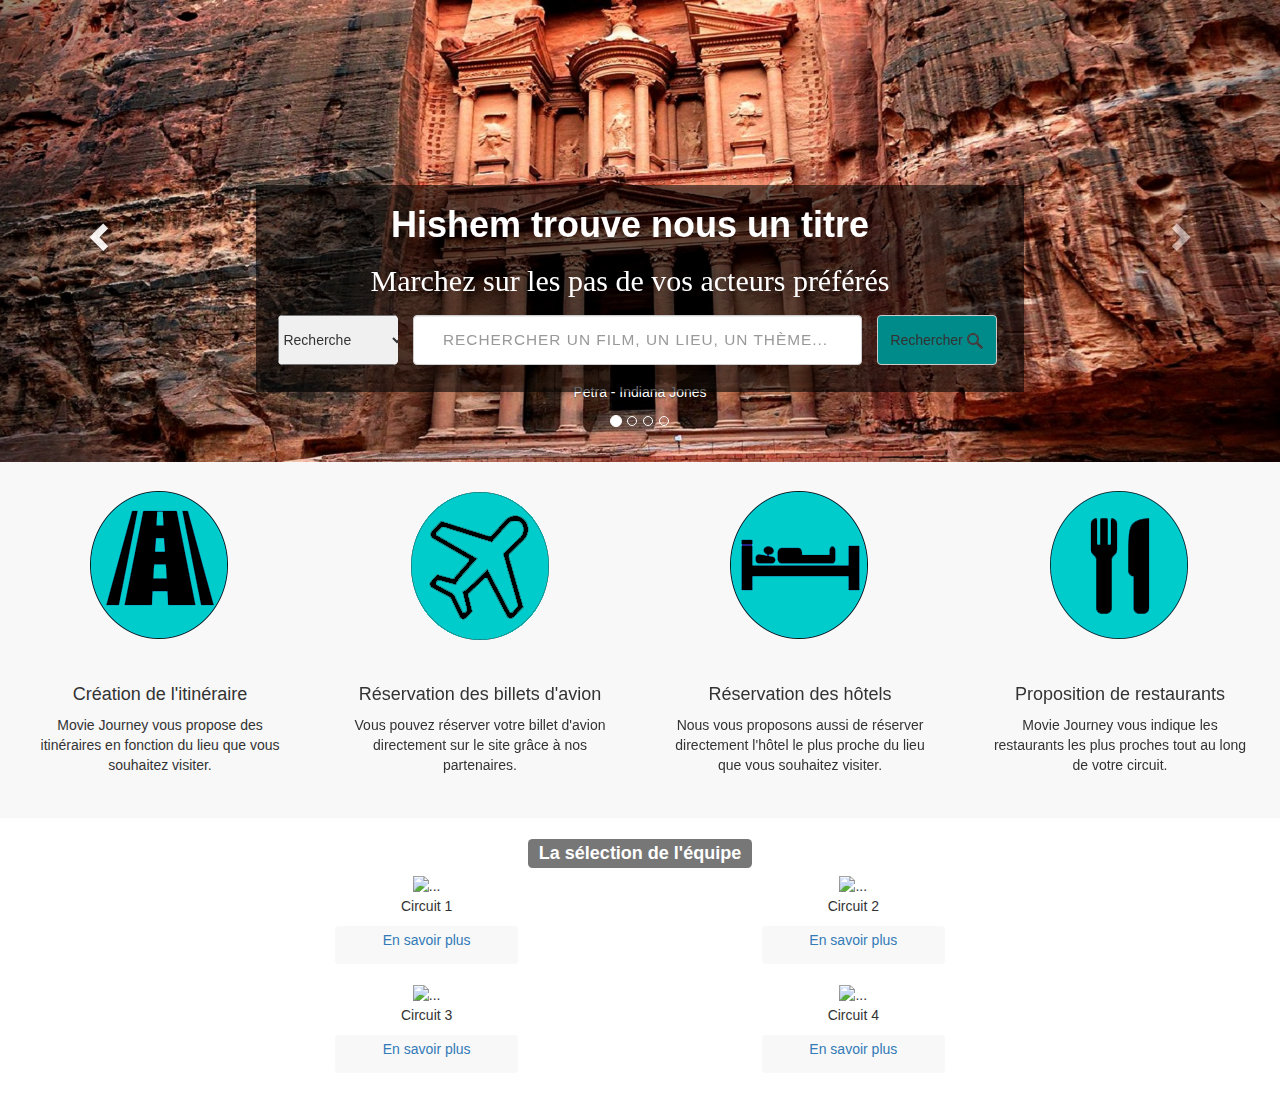
==== commit 1f019373: "Changement css carroussel" ====
--- a/index.html
+++ b/index.html
@@ -37,13 +37,13 @@
 			<!-- search bar -->
 			<div id="searchbarDiv" class="row">
 				<form class="form-inline">
-					<div class="dropdown col-lg-2 col-md-2" id="searchTools">
-						<button class="btn btn-default dropdown-toggle" type="button" id="dropdownMenu1" data-toggle="dropdown" aria-haspopup="true" aria-expanded="true"> Recherche <span class="caret"></span> </button>
-						<ul class="dropdown-menu" aria-labelledby="dropdownMenu1">
-							<li><a href="#">Film</a></li>
-							<li><a href="#">Thème de film</a></li>
-							<li><a href="#">Tous les lieux cultes</a></li>
-						</ul>
+					<div class="dropdown col-lg-2 col-md-2" id="styled-select">
+					  <select>
+					  	<option>Recherche<span class="glyphicon glyphicon-chevron-down" aria-hidden="true"></span></option>
+						<option>Film</option>
+						<option>Thème de film</option>
+						<option>Lieux cultes</option>
+					  </select>
 					</div>
 					<div class="form-group col-lg-8 col-md-10">
 						<label for="s" class="sr-only">Recherche</label>
@@ -184,3 +184,4 @@
 <!-- bootstrap file --> <script src="js/bootstrap.min.js"></script>
 </body>
 </html>
+
--- a/style.css
+++ b/style.css
@@ -49,9 +49,10 @@
 	font-weight:bold;
 }
 
-#searchbarDiv{
-	padding:1%;
-	overflow: hidden;
+#searchbarDiv {
+    padding: 1%;
+    overflow: hidden;
+    margin-left: 15px;
 }
 
 footer {
@@ -126,10 +127,6 @@
 	height:50px;
 }
 
-button#dropdownMenu1 {
-    height: 50px;
-}
-
 #description {
 	background:#F8F8F8;	
 }
@@ -137,3 +134,20 @@
 .thumbnail {
 	background:#F8F8F8;	
 }
+
+#styled-select {
+    overflow: hidden;
+    border-radius: 5px;
+    background-color: #F0F0F0;
+    color: #333;
+    height: 50px;
+}
+
+#styled-select select {
+    background: #F0F0F0;
+    height: 50px;
+    width: 127.95px;
+    left: -15px;
+    position: relative;
+}
+
